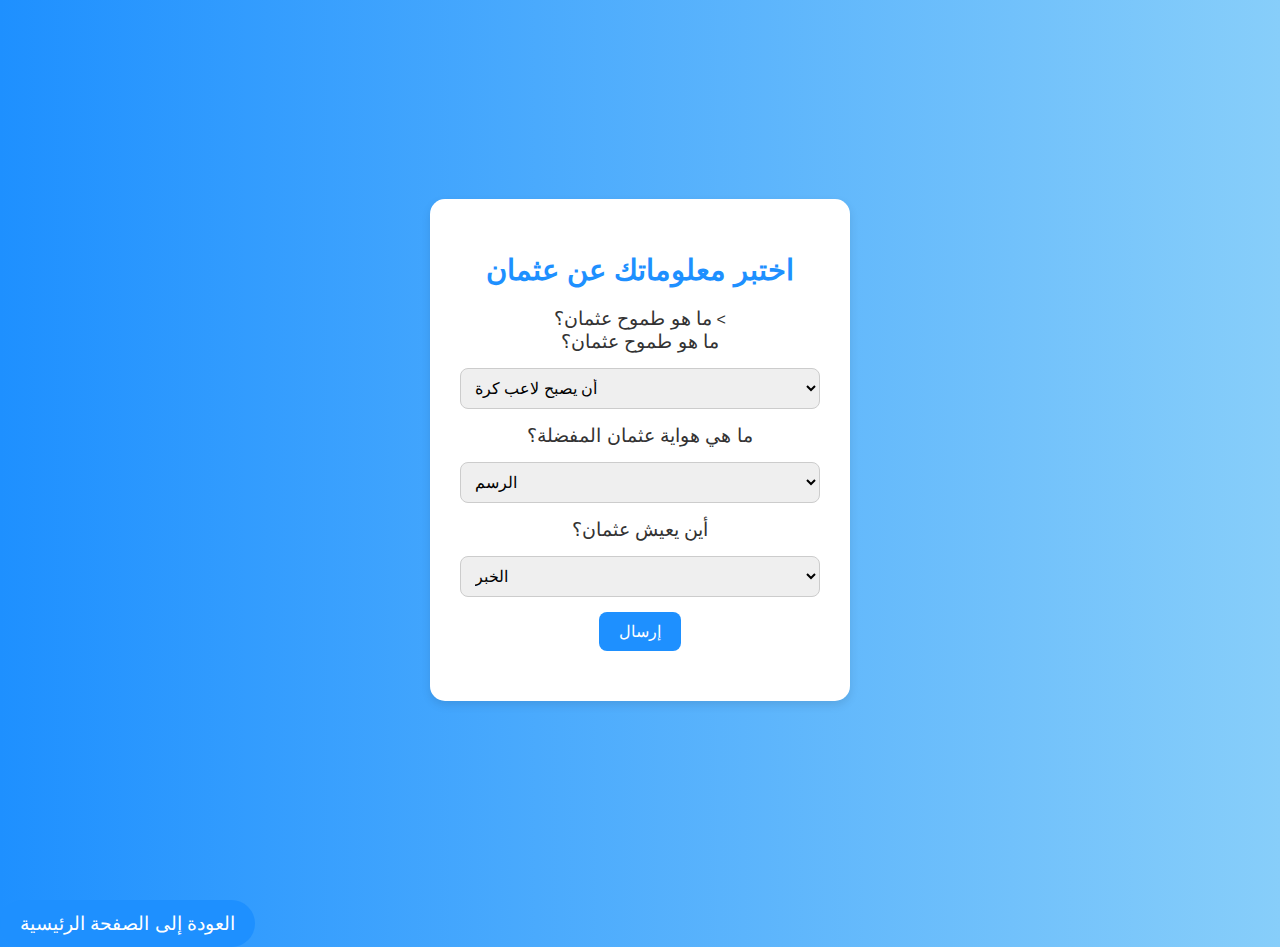
==== Quiz.html @ fd5c9249 "Add files via upload" ====
<!DOCTYPE html>
<html lang="en">
<head>
    <meta charset="UTF-8">
    <meta name="viewport" content="width=device-width, initial-scale=1.0">
    <link rel="stylesheet" href="Quiz.css">
    <title>اختبار عثمان</title>
</head>
<body>
    
    <section id="quiz" class="section">
        <div class="container">
            <h2>اختبر معلوماتك عن عثمان</h2>
            <form id="quizForm">
                <label>ما هو طموح عثمان؟</label>
                <<div class="question">
                    <label>ما هو طموح عثمان؟</label>
                    <select name="q1">
                        <option value="wrong">أن يصبح لاعب كرة</option>
                        <option value="correct">رائد في التقنية</option>
                        <option value="wrong">مصمم أزياء</option>
                    </select>
                </div>
                
                <div class="question">
                    <label>ما هي هواية عثمان المفضلة؟</label>
                    <select name="q2">
                        <option value="wrong">الرسم</option>
                        <option value="correct">تطوير الألعاب</option>
                        <option value="wrong">الطبخ</option>
                    </select>
                </div>

                <div class="question">
                    <label>أين يعيش عثمان؟</label>
                    <select name="q3">
                        <option value="correct">الخبر</option>
                        <option value="wrong">الرياض</option>
                        <option value="wrong">جدة</option>
                    </select>
                </div>
                <button type="button" id="submitQuiz">إرسال</button>
                <p id="quizResult"></p>
            </form>
        </div>
    </section>
    
</section>
<button class="home-button" onclick="goHome()">العودة إلى الصفحة الرئيسية</button>
    </div>
</div>

<script>
    function goHome() {
        window.location.href = "index.html";
    }
</script>


    <script src="Quiz.js"></script>

</body>
</html>
---- Quiz.css ----
body {
    font-family: 'Arial', sans-serif;
    margin: 0;
    padding: 0;
    background: linear-gradient(to right, #1e90ff, #87cefa);
    color: #333;
}


#quiz {
    display: flex;
    justify-content: center;
    align-items: center;
    min-height: 100vh;
}

.container {
    background: #fff;
    border-radius: 15px;
    padding: 30px;
    box-shadow: 0 4px 10px rgba(0, 0, 0, 0.1);
    max-width: 400px;
    text-align: center;
    animation: fadeIn 1s ease-in-out;
}


h2 {
    margin-bottom: 20px;
    color: #1e90ff;
    font-size: 1.8rem;
}


label {
    font-size: 1.2rem;
    color: #333;
}


select {
    width: 100%;
    padding: 10px;
    margin: 15px 0;
    font-size: 1rem;
    border: 1px solid #ccc;
    border-radius: 8px;
}


#submitQuiz {
    padding: 10px 20px;
    font-size: 1rem;
    color: #fff;
    background: #1e90ff;
    border: none;
    border-radius: 8px;
    cursor: pointer;
    transition: background-color 0.3s ease;
}

#submitQuiz:hover {
    background: #00509e;
}


#quizResult {
    margin-top: 15px;
    font-size: 1.2rem;
    font-weight: bold;
}


@keyframes fadeIn {
    from {
        opacity: 0;
        transform: scale(0.9);
    }
    to {
        opacity: 1;
        transform: scale(1);
    }
}














#quizForm {
    text-align: center;
}

#quizResult {
    margin-top: 10px;
    font-size: 1.2rem;
    font-weight: bold;
}


.home-button {
    background-color: #1e90ff;
    color: white;
    border: none;
    padding: 12px 20px;
    font-size: 1.2rem;
    border-radius: 30px;
    cursor: pointer;
    transition: background-color 0.3s ease, transform 0.3s ease;
}

.home-button:hover {
    background-color: #00509e;
    transform: scale(1.1);
}
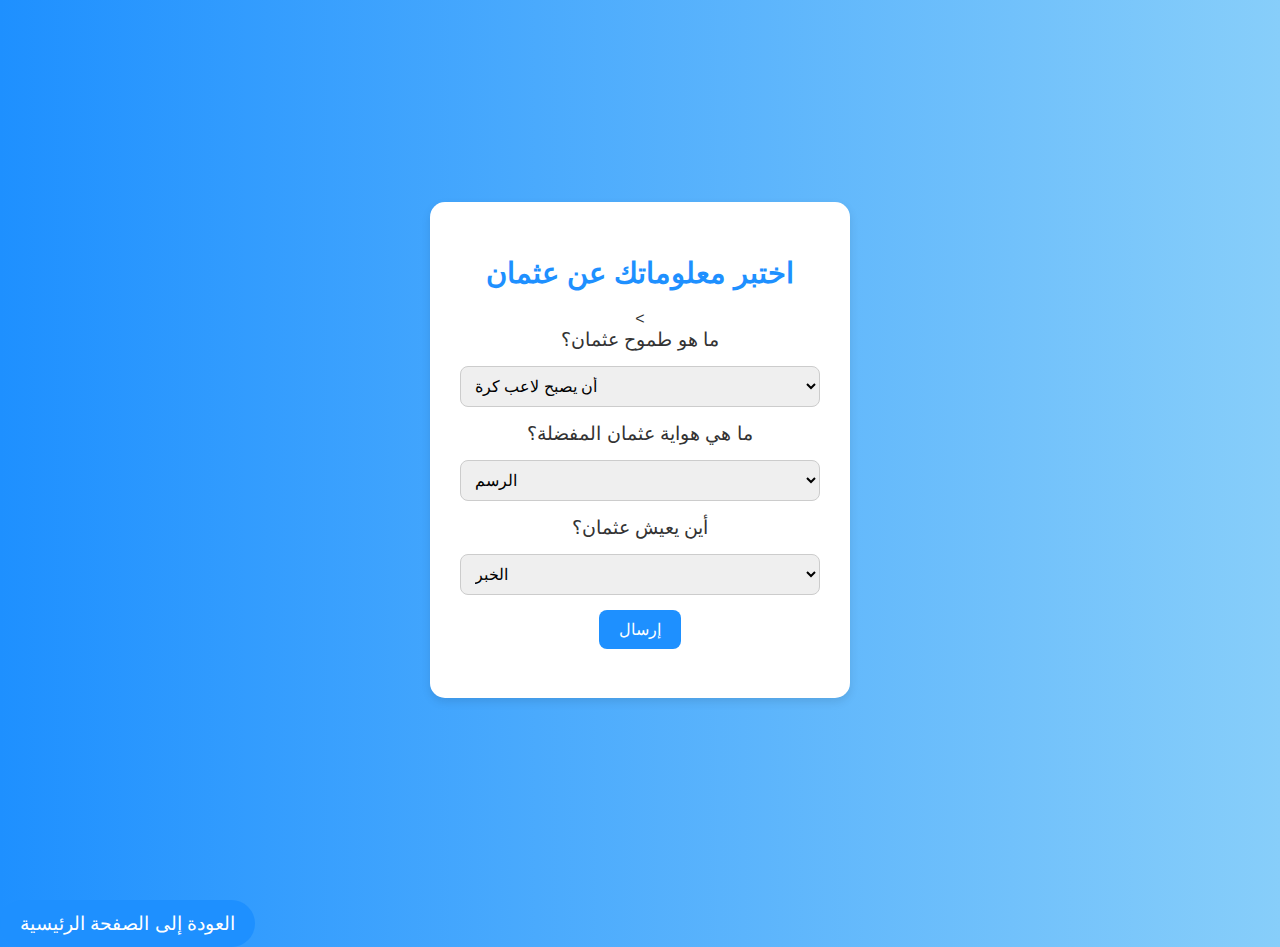
==== commit d0c8d3dc: "Update Quiz.html" ====
--- a/Quiz.html
+++ b/Quiz.html
@@ -12,7 +12,6 @@
         <div class="container">
             <h2>اختبر معلوماتك عن عثمان</h2>
             <form id="quizForm">
-                <label>ما هو طموح عثمان؟</label>
                 <<div class="question">
                     <label>ما هو طموح عثمان؟</label>
                     <select name="q1">
@@ -60,4 +59,4 @@
     <script src="Quiz.js"></script>
 
 </body>
-</html>+</html>
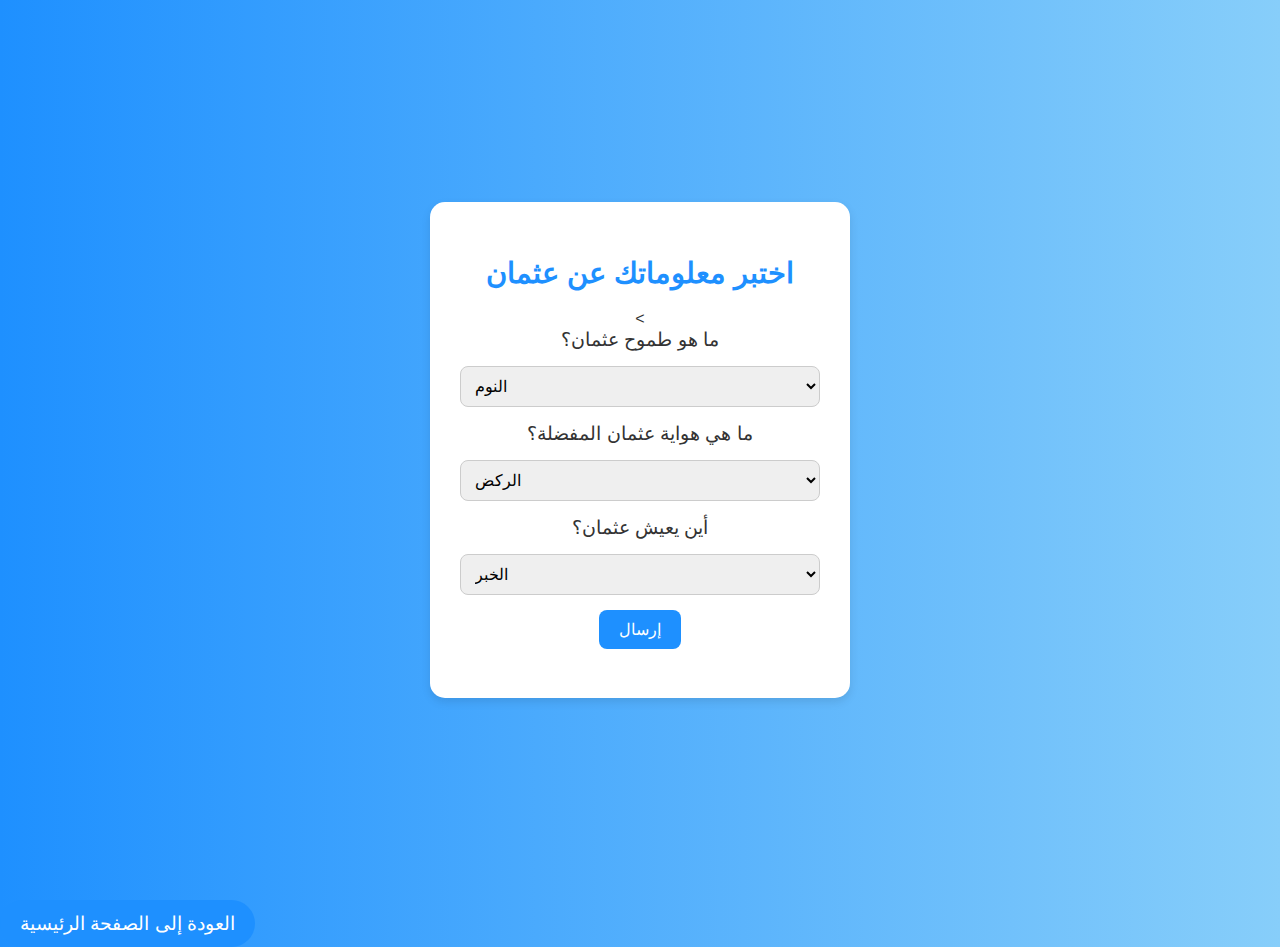
==== commit bf696f0f: "Update Quiz.html" ====
--- a/Quiz.html
+++ b/Quiz.html
@@ -15,6 +15,7 @@
                 <<div class="question">
                     <label>ما هو طموح عثمان؟</label>
                     <select name="q1">
+                        <option value="wrong">النوم</option>
                         <option value="wrong">أن يصبح لاعب كرة</option>
                         <option value="correct">رائد في التقنية</option>
                         <option value="wrong">مصمم أزياء</option>
@@ -24,6 +25,7 @@
                 <div class="question">
                     <label>ما هي هواية عثمان المفضلة؟</label>
                     <select name="q2">
+                        <option value="wrong">الركض</option>
                         <option value="wrong">الرسم</option>
                         <option value="correct">تطوير الألعاب</option>
                         <option value="wrong">الطبخ</option>
@@ -35,6 +37,8 @@
                     <select name="q3">
                         <option value="correct">الخبر</option>
                         <option value="wrong">الرياض</option>
+                        <option value="wrong">نيويورك</option>
+                        <option value="wrong">ميونخ</option>
                         <option value="wrong">جدة</option>
                     </select>
                 </div>
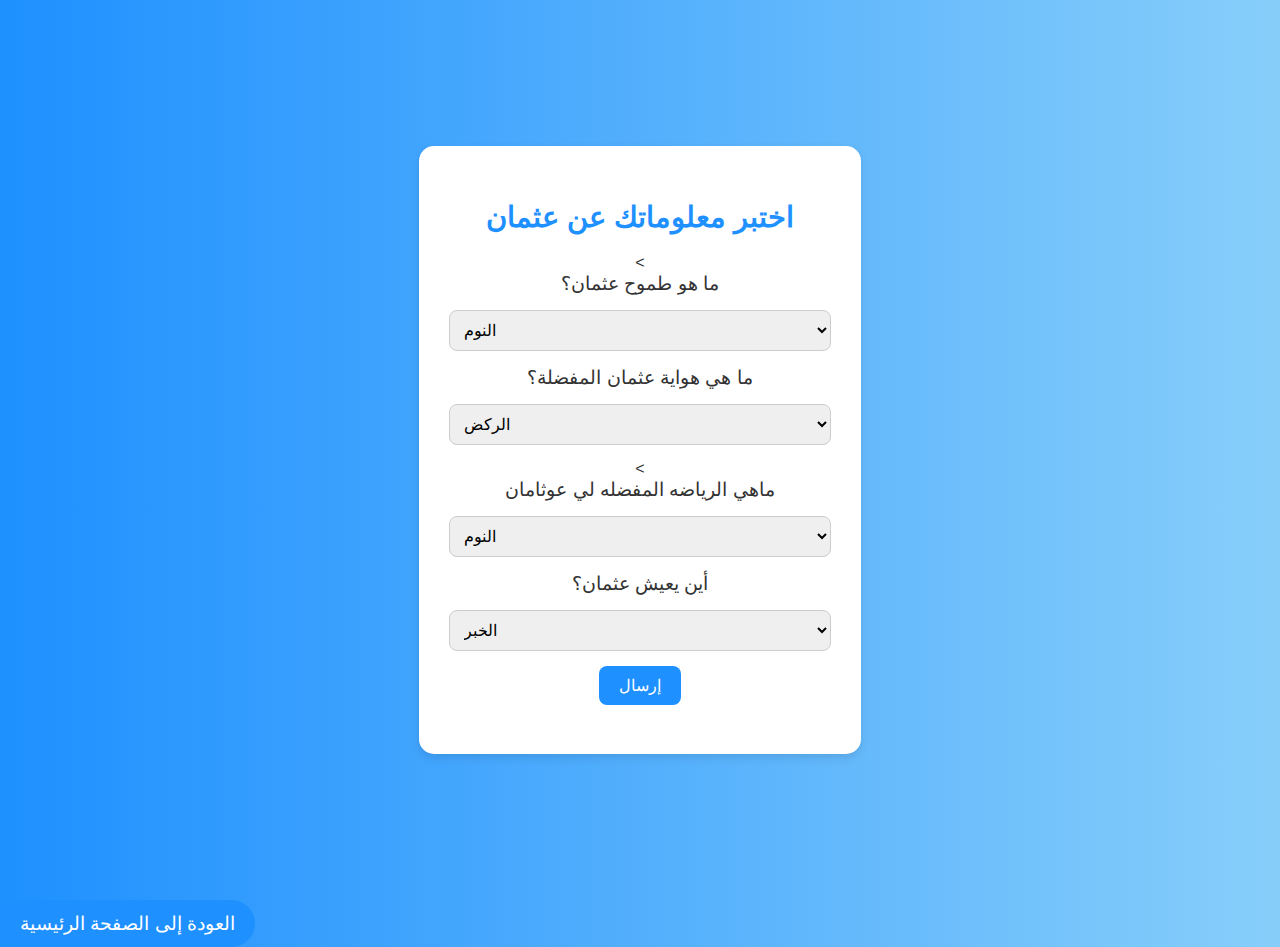
==== commit 48a35aa5: "Update Quiz.html" ====
--- a/Quiz.html
+++ b/Quiz.html
@@ -32,6 +32,16 @@
                     </select>
                 </div>
 
+              <<div class="question">
+                    <label>ماهي الرياضه المفضله لي عوثامان</label>
+                    <select name="q1">
+                        <option value="wrong">النوم</option>
+                        <option value="correct">كرة القدم</option>
+                        <option value="wrong">كرة السله </option>
+                        <option value="wrong"> تنس</option>
+                    </select>
+                </div>
+                    
                 <div class="question">
                     <label>أين يعيش عثمان؟</label>
                     <select name="q3">
